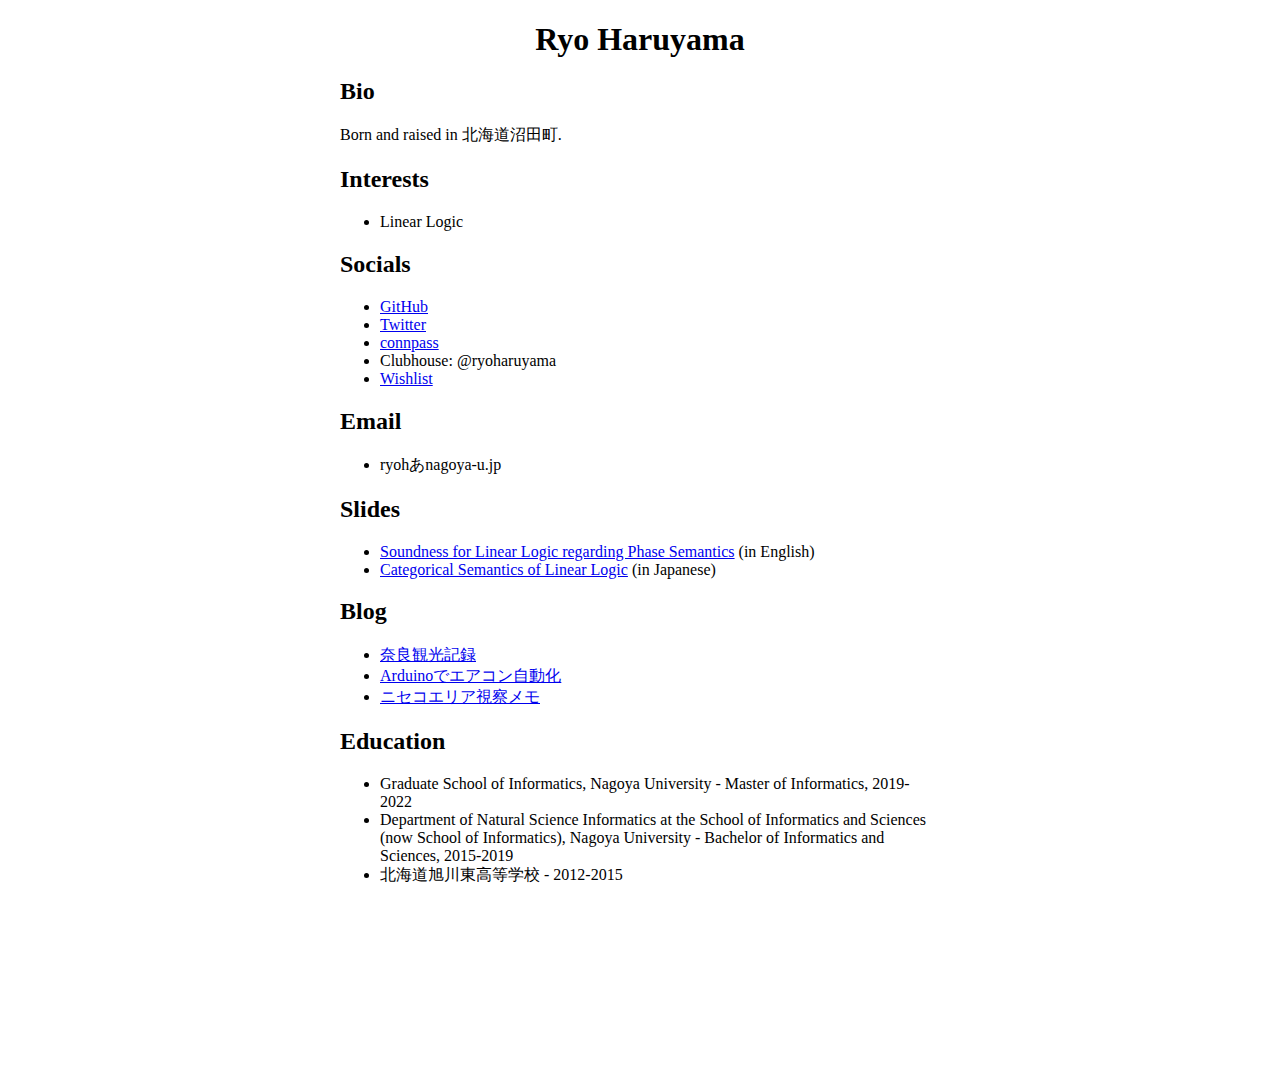
==== index.html @ c33a7f74 "update" ====
<?xml version="1.0" encoding="utf-8"?>
<!DOCTYPE html PUBLIC "-//W3C//DTD XHTML 1.0 Strict//EN"
"http://www.w3.org/TR/xhtml1/DTD/xhtml1-strict.dtd">
<html xmlns="http://www.w3.org/1999/xhtml" lang="en" xml:lang="en">
<head>
<!-- 2022-04-10 Sun 13:07 -->
<meta http-equiv="Content-Type" content="text/html;charset=utf-8" />
<meta name="viewport" content="width=device-width, initial-scale=1" />
<title>Ryo Haruyama</title>
<meta name="generator" content="Org mode" />
<meta name="author" content="Ryo Haruyama" />
<style type="text/css">
 <!--/*--><![CDATA[/*><!--*/
  .title  { text-align: center;
             margin-bottom: .2em; }
  .subtitle { text-align: center;
              font-size: medium;
              font-weight: bold;
              margin-top:0; }
  .todo   { font-family: monospace; color: red; }
  .done   { font-family: monospace; color: green; }
  .priority { font-family: monospace; color: orange; }
  .tag    { background-color: #eee; font-family: monospace;
            padding: 2px; font-size: 80%; font-weight: normal; }
  .timestamp { color: #bebebe; }
  .timestamp-kwd { color: #5f9ea0; }
  .org-right  { margin-left: auto; margin-right: 0px;  text-align: right; }
  .org-left   { margin-left: 0px;  margin-right: auto; text-align: left; }
  .org-center { margin-left: auto; margin-right: auto; text-align: center; }
  .underline { text-decoration: underline; }
  #postamble p, #preamble p { font-size: 90%; margin: .2em; }
  p.verse { margin-left: 3%; }
  pre {
    border: 1px solid #ccc;
    box-shadow: 3px 3px 3px #eee;
    padding: 8pt;
    font-family: monospace;
    overflow: auto;
    margin: 1.2em;
  }
  pre.src {
    position: relative;
    overflow: auto;
    padding-top: 1.2em;
  }
  pre.src:before {
    display: none;
    position: absolute;
    background-color: white;
    top: -10px;
    right: 10px;
    padding: 3px;
    border: 1px solid black;
  }
  pre.src:hover:before { display: inline; margin-top: 14px;}
  /* Languages per Org manual */
  pre.src-asymptote:before { content: 'Asymptote'; }
  pre.src-awk:before { content: 'Awk'; }
  pre.src-C:before { content: 'C'; }
  /* pre.src-C++ doesn't work in CSS */
  pre.src-clojure:before { content: 'Clojure'; }
  pre.src-css:before { content: 'CSS'; }
  pre.src-D:before { content: 'D'; }
  pre.src-ditaa:before { content: 'ditaa'; }
  pre.src-dot:before { content: 'Graphviz'; }
  pre.src-calc:before { content: 'Emacs Calc'; }
  pre.src-emacs-lisp:before { content: 'Emacs Lisp'; }
  pre.src-fortran:before { content: 'Fortran'; }
  pre.src-gnuplot:before { content: 'gnuplot'; }
  pre.src-haskell:before { content: 'Haskell'; }
  pre.src-hledger:before { content: 'hledger'; }
  pre.src-java:before { content: 'Java'; }
  pre.src-js:before { content: 'Javascript'; }
  pre.src-latex:before { content: 'LaTeX'; }
  pre.src-ledger:before { content: 'Ledger'; }
  pre.src-lisp:before { content: 'Lisp'; }
  pre.src-lilypond:before { content: 'Lilypond'; }
  pre.src-lua:before { content: 'Lua'; }
  pre.src-matlab:before { content: 'MATLAB'; }
  pre.src-mscgen:before { content: 'Mscgen'; }
  pre.src-ocaml:before { content: 'Objective Caml'; }
  pre.src-octave:before { content: 'Octave'; }
  pre.src-org:before { content: 'Org mode'; }
  pre.src-oz:before { content: 'OZ'; }
  pre.src-plantuml:before { content: 'Plantuml'; }
  pre.src-processing:before { content: 'Processing.js'; }
  pre.src-python:before { content: 'Python'; }
  pre.src-R:before { content: 'R'; }
  pre.src-ruby:before { content: 'Ruby'; }
  pre.src-sass:before { content: 'Sass'; }
  pre.src-scheme:before { content: 'Scheme'; }
  pre.src-screen:before { content: 'Gnu Screen'; }
  pre.src-sed:before { content: 'Sed'; }
  pre.src-sh:before { content: 'shell'; }
  pre.src-sql:before { content: 'SQL'; }
  pre.src-sqlite:before { content: 'SQLite'; }
  /* additional languages in org.el's org-babel-load-languages alist */
  pre.src-forth:before { content: 'Forth'; }
  pre.src-io:before { content: 'IO'; }
  pre.src-J:before { content: 'J'; }
  pre.src-makefile:before { content: 'Makefile'; }
  pre.src-maxima:before { content: 'Maxima'; }
  pre.src-perl:before { content: 'Perl'; }
  pre.src-picolisp:before { content: 'Pico Lisp'; }
  pre.src-scala:before { content: 'Scala'; }
  pre.src-shell:before { content: 'Shell Script'; }
  pre.src-ebnf2ps:before { content: 'ebfn2ps'; }
  /* additional language identifiers per "defun org-babel-execute"
       in ob-*.el */
  pre.src-cpp:before  { content: 'C++'; }
  pre.src-abc:before  { content: 'ABC'; }
  pre.src-coq:before  { content: 'Coq'; }
  pre.src-groovy:before  { content: 'Groovy'; }
  /* additional language identifiers from org-babel-shell-names in
     ob-shell.el: ob-shell is the only babel language using a lambda to put
     the execution function name together. */
  pre.src-bash:before  { content: 'bash'; }
  pre.src-csh:before  { content: 'csh'; }
  pre.src-ash:before  { content: 'ash'; }
  pre.src-dash:before  { content: 'dash'; }
  pre.src-ksh:before  { content: 'ksh'; }
  pre.src-mksh:before  { content: 'mksh'; }
  pre.src-posh:before  { content: 'posh'; }
  /* Additional Emacs modes also supported by the LaTeX listings package */
  pre.src-ada:before { content: 'Ada'; }
  pre.src-asm:before { content: 'Assembler'; }
  pre.src-caml:before { content: 'Caml'; }
  pre.src-delphi:before { content: 'Delphi'; }
  pre.src-html:before { content: 'HTML'; }
  pre.src-idl:before { content: 'IDL'; }
  pre.src-mercury:before { content: 'Mercury'; }
  pre.src-metapost:before { content: 'MetaPost'; }
  pre.src-modula-2:before { content: 'Modula-2'; }
  pre.src-pascal:before { content: 'Pascal'; }
  pre.src-ps:before { content: 'PostScript'; }
  pre.src-prolog:before { content: 'Prolog'; }
  pre.src-simula:before { content: 'Simula'; }
  pre.src-tcl:before { content: 'tcl'; }
  pre.src-tex:before { content: 'TeX'; }
  pre.src-plain-tex:before { content: 'Plain TeX'; }
  pre.src-verilog:before { content: 'Verilog'; }
  pre.src-vhdl:before { content: 'VHDL'; }
  pre.src-xml:before { content: 'XML'; }
  pre.src-nxml:before { content: 'XML'; }
  /* add a generic configuration mode; LaTeX export needs an additional
     (add-to-list 'org-latex-listings-langs '(conf " ")) in .emacs */
  pre.src-conf:before { content: 'Configuration File'; }

  table { border-collapse:collapse; }
  caption.t-above { caption-side: top; }
  caption.t-bottom { caption-side: bottom; }
  td, th { vertical-align:top;  }
  th.org-right  { text-align: center;  }
  th.org-left   { text-align: center;   }
  th.org-center { text-align: center; }
  td.org-right  { text-align: right;  }
  td.org-left   { text-align: left;   }
  td.org-center { text-align: center; }
  dt { font-weight: bold; }
  .footpara { display: inline; }
  .footdef  { margin-bottom: 1em; }
  .figure { padding: 1em; }
  .figure p { text-align: center; }
  .equation-container {
    display: table;
    text-align: center;
    width: 100%;
  }
  .equation {
    vertical-align: middle;
  }
  .equation-label {
    display: table-cell;
    text-align: right;
    vertical-align: middle;
  }
  .inlinetask {
    padding: 10px;
    border: 2px solid gray;
    margin: 10px;
    background: #ffffcc;
  }
  #org-div-home-and-up
   { text-align: right; font-size: 70%; white-space: nowrap; }
  textarea { overflow-x: auto; }
  .linenr { font-size: smaller }
  .code-highlighted { background-color: #ffff00; }
  .org-info-js_info-navigation { border-style: none; }
  #org-info-js_console-label
    { font-size: 10px; font-weight: bold; white-space: nowrap; }
  .org-info-js_search-highlight
    { background-color: #ffff00; color: #000000; font-weight: bold; }
  .org-svg { width: 90%; }
  /*]]>*/-->
</style>
<link rel="stylesheet" type="text/css" href="style.css" />
<script type="text/javascript">
// @license magnet:?xt=urn:btih:e95b018ef3580986a04669f1b5879592219e2a7a&dn=public-domain.txt Public Domain
<!--/*--><![CDATA[/*><!--*/
     function CodeHighlightOn(elem, id)
     {
       var target = document.getElementById(id);
       if(null != target) {
         elem.classList.add("code-highlighted");
         target.classList.add("code-highlighted");
       }
     }
     function CodeHighlightOff(elem, id)
     {
       var target = document.getElementById(id);
       if(null != target) {
         elem.classList.remove("code-highlighted");
         target.classList.remove("code-highlighted");
       }
     }
    /*]]>*///-->
// @license-end
</script>
</head>
<body>
<div id="content">
<h1 class="title">Ryo Haruyama</h1>

<div id="outline-container-org7fd6fe8" class="outline-2">
<h2 id="org7fd6fe8">Bio</h2>
<div class="outline-text-2" id="text-org7fd6fe8">
<p>
Born and raised in 北海道沼田町.
</p>
</div>
</div>

<div id="outline-container-orgd65e009" class="outline-2">
<h2 id="orgd65e009">Interests</h2>
<div class="outline-text-2" id="text-orgd65e009">
<ul class="org-ul">
<li>Linear Logic</li>
</ul>
</div>
</div>

<div id="outline-container-org2a01a87" class="outline-2">
<h2 id="org2a01a87">Socials</h2>
<div class="outline-text-2" id="text-org2a01a87">
<ul class="org-ul">
<li><a href="https://github.com/rharuyama/">GitHub</a></li>
<li><a href="https://twitter.com/RyoHaruyama">Twitter</a></li>
<li><a href="https://connpass.com/user/Ryo_Haruyama/">connpass</a></li>
<li>Clubhouse: @ryoharuyama</li>
<li><a href="https://www.amazon.co.jp/hz/wishlist/ls/3R1LX8E4SHIG6">Wishlist</a></li>
</ul>
</div>
</div>

<div id="outline-container-org7d552a2" class="outline-2">
<h2 id="org7d552a2">Email</h2>
<div class="outline-text-2" id="text-org7d552a2">
<ul class="org-ul">
<li>ryohあnagoya-u.jp</li>
</ul>
</div>
</div>

<div id="outline-container-orge194b41" class="outline-2">
<h2 id="orge194b41">Slides</h2>
<div class="outline-text-2" id="text-orge194b41">
<ul class="org-ul">
<li><a href="./phase-soundness.pdf">Soundness for Linear Logic regarding Phase Semantics</a> (in English)</li>
<li><a href="./categorical-semantics-of-linear-logic.pdf">Categorical Semantics of Linear Logic</a> (in Japanese)</li>
</ul>
</div>
</div>

<div id="outline-container-orgc65fb12" class="outline-2">
<h2 id="orgc65fb12">Blog</h2>
<div class="outline-text-2" id="text-orgc65fb12">
<ul class="org-ul">
<li><a href="./nara20220112.html">奈良観光記録</a></li>
<li><a href="./arduino.html">Arduinoでエアコン自動化</a></li>
<li><a href="./niseko-note.html">ニセコエリア視察メモ</a></li>
</ul>
</div>
</div>

<div id="outline-container-org40d986f" class="outline-2">
<h2 id="org40d986f">Education</h2>
<div class="outline-text-2" id="text-org40d986f">
<ul class="org-ul">
<li>Graduate School of Informatics, Nagoya University - Master of Informatics, 2019-2022</li>

<li>Department of Natural Science Informatics at the School of Informatics and Sciences (now School of Informatics), Nagoya University - Bachelor of Informatics and Sciences, 2015-2019</li>

<li>北海道旭川東高等学校 - 2012-2015</li>
</ul>
</div>
</div>
</div>
</body>
</html>
---- style.css ----
body {
    max-width: 600px;
    width: 90%;
    margin: auto auto 200px auto;
}
img {
    max-width: 600px;
    width: 100%;
}
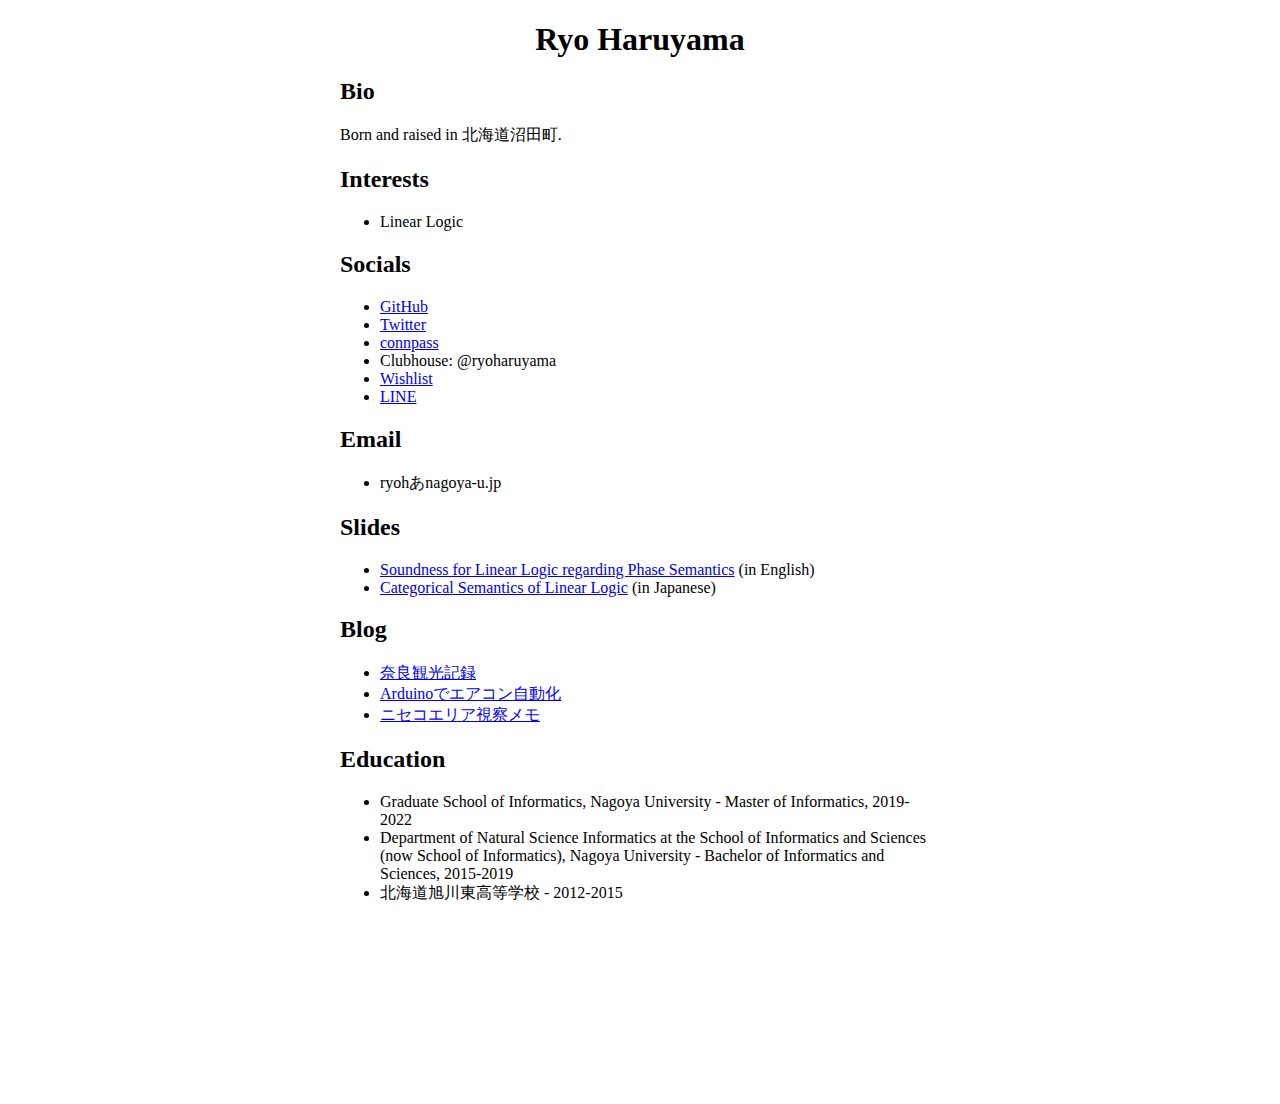
==== commit b40d6228: "add LINE" ====
--- a/index.html
+++ b/index.html
@@ -3,7 +3,7 @@
 "http://www.w3.org/TR/xhtml1/DTD/xhtml1-strict.dtd">
 <html xmlns="http://www.w3.org/1999/xhtml" lang="en" xml:lang="en">
 <head>
-<!-- 2022-04-10 Sun 13:07 -->
+<!-- 2022-04-18 Mon 19:22 -->
 <meta http-equiv="Content-Type" content="text/html;charset=utf-8" />
 <meta name="viewport" content="width=device-width, initial-scale=1" />
 <title>Ryo Haruyama</title>
@@ -221,49 +221,50 @@
 <div id="content">
 <h1 class="title">Ryo Haruyama</h1>
 
-<div id="outline-container-org7fd6fe8" class="outline-2">
-<h2 id="org7fd6fe8">Bio</h2>
-<div class="outline-text-2" id="text-org7fd6fe8">
+<div id="outline-container-orgcbfaecb" class="outline-2">
+<h2 id="orgcbfaecb">Bio</h2>
+<div class="outline-text-2" id="text-orgcbfaecb">
 <p>
 Born and raised in 北海道沼田町.
 </p>
 </div>
 </div>
 
-<div id="outline-container-orgd65e009" class="outline-2">
-<h2 id="orgd65e009">Interests</h2>
-<div class="outline-text-2" id="text-orgd65e009">
+<div id="outline-container-org0142875" class="outline-2">
+<h2 id="org0142875">Interests</h2>
+<div class="outline-text-2" id="text-org0142875">
 <ul class="org-ul">
 <li>Linear Logic</li>
 </ul>
 </div>
 </div>
 
-<div id="outline-container-org2a01a87" class="outline-2">
-<h2 id="org2a01a87">Socials</h2>
-<div class="outline-text-2" id="text-org2a01a87">
+<div id="outline-container-org78f885b" class="outline-2">
+<h2 id="org78f885b">Socials</h2>
+<div class="outline-text-2" id="text-org78f885b">
 <ul class="org-ul">
 <li><a href="https://github.com/rharuyama/">GitHub</a></li>
 <li><a href="https://twitter.com/RyoHaruyama">Twitter</a></li>
 <li><a href="https://connpass.com/user/Ryo_Haruyama/">connpass</a></li>
 <li>Clubhouse: @ryoharuyama</li>
 <li><a href="https://www.amazon.co.jp/hz/wishlist/ls/3R1LX8E4SHIG6">Wishlist</a></li>
-</ul>
-</div>
-</div>
-
-<div id="outline-container-org7d552a2" class="outline-2">
-<h2 id="org7d552a2">Email</h2>
-<div class="outline-text-2" id="text-org7d552a2">
+<li><a href="https://line.me/ti/p/CZo-uvtQ-p">LINE</a></li>
+</ul>
+</div>
+</div>
+
+<div id="outline-container-orgfd094cd" class="outline-2">
+<h2 id="orgfd094cd">Email</h2>
+<div class="outline-text-2" id="text-orgfd094cd">
 <ul class="org-ul">
 <li>ryohあnagoya-u.jp</li>
 </ul>
 </div>
 </div>
 
-<div id="outline-container-orge194b41" class="outline-2">
-<h2 id="orge194b41">Slides</h2>
-<div class="outline-text-2" id="text-orge194b41">
+<div id="outline-container-orgd4ded86" class="outline-2">
+<h2 id="orgd4ded86">Slides</h2>
+<div class="outline-text-2" id="text-orgd4ded86">
 <ul class="org-ul">
 <li><a href="./phase-soundness.pdf">Soundness for Linear Logic regarding Phase Semantics</a> (in English)</li>
 <li><a href="./categorical-semantics-of-linear-logic.pdf">Categorical Semantics of Linear Logic</a> (in Japanese)</li>
@@ -271,9 +272,9 @@
 </div>
 </div>
 
-<div id="outline-container-orgc65fb12" class="outline-2">
-<h2 id="orgc65fb12">Blog</h2>
-<div class="outline-text-2" id="text-orgc65fb12">
+<div id="outline-container-org39ceeba" class="outline-2">
+<h2 id="org39ceeba">Blog</h2>
+<div class="outline-text-2" id="text-org39ceeba">
 <ul class="org-ul">
 <li><a href="./nara20220112.html">奈良観光記録</a></li>
 <li><a href="./arduino.html">Arduinoでエアコン自動化</a></li>
@@ -282,9 +283,9 @@
 </div>
 </div>
 
-<div id="outline-container-org40d986f" class="outline-2">
-<h2 id="org40d986f">Education</h2>
-<div class="outline-text-2" id="text-org40d986f">
+<div id="outline-container-orgab23d99" class="outline-2">
+<h2 id="orgab23d99">Education</h2>
+<div class="outline-text-2" id="text-orgab23d99">
 <ul class="org-ul">
 <li>Graduate School of Informatics, Nagoya University - Master of Informatics, 2019-2022</li>
 
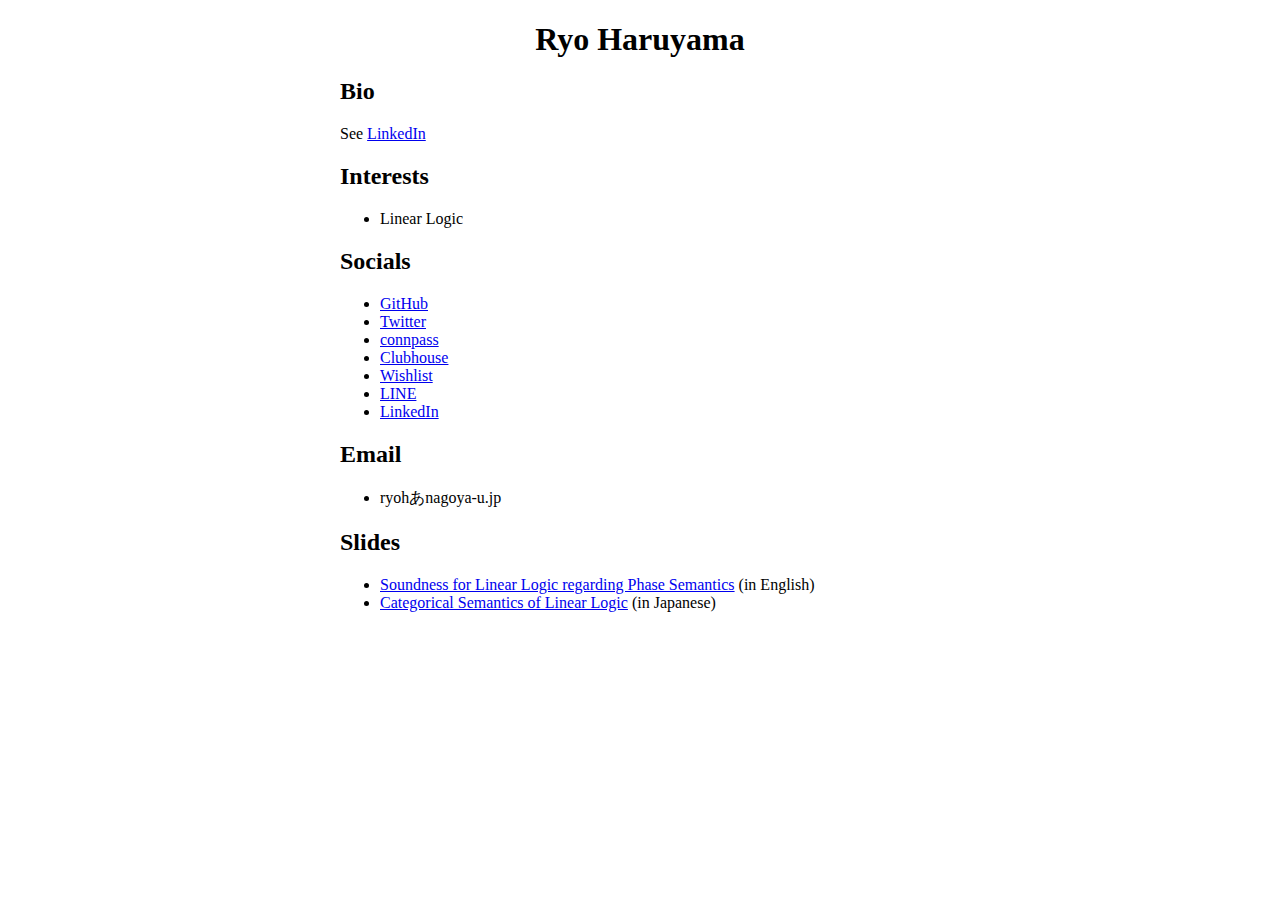
==== commit c63d29f3: "update" ====
--- a/index.html
+++ b/index.html
@@ -3,14 +3,14 @@
 "http://www.w3.org/TR/xhtml1/DTD/xhtml1-strict.dtd">
 <html xmlns="http://www.w3.org/1999/xhtml" lang="en" xml:lang="en">
 <head>
-<!-- 2022-04-18 Mon 19:22 -->
+<!-- 2023-01-13 金 19:38 -->
 <meta http-equiv="Content-Type" content="text/html;charset=utf-8" />
 <meta name="viewport" content="width=device-width, initial-scale=1" />
 <title>Ryo Haruyama</title>
-<meta name="generator" content="Org mode" />
 <meta name="author" content="Ryo Haruyama" />
-<style type="text/css">
- <!--/*--><![CDATA[/*><!--*/
+<meta name="generator" content="Org Mode" />
+<style>
+  #content { max-width: 60em; margin: auto; }
   .title  { text-align: center;
              margin-bottom: .2em; }
   .subtitle { text-align: center;
@@ -31,8 +31,9 @@
   #postamble p, #preamble p { font-size: 90%; margin: .2em; }
   p.verse { margin-left: 3%; }
   pre {
-    border: 1px solid #ccc;
-    box-shadow: 3px 3px 3px #eee;
+    border: 1px solid #e6e6e6;
+    border-radius: 3px;
+    background-color: #f2f2f2;
     padding: 8pt;
     font-family: monospace;
     overflow: auto;
@@ -41,21 +42,21 @@
   pre.src {
     position: relative;
     overflow: auto;
-    padding-top: 1.2em;
   }
   pre.src:before {
     display: none;
     position: absolute;
-    background-color: white;
-    top: -10px;
-    right: 10px;
+    top: -8px;
+    right: 12px;
     padding: 3px;
-    border: 1px solid black;
+    color: #555;
+    background-color: #f2f2f299;
   }
   pre.src:hover:before { display: inline; margin-top: 14px;}
   /* Languages per Org manual */
   pre.src-asymptote:before { content: 'Asymptote'; }
   pre.src-awk:before { content: 'Awk'; }
+  pre.src-authinfo::before { content: 'Authinfo'; }
   pre.src-C:before { content: 'C'; }
   /* pre.src-C++ doesn't work in CSS */
   pre.src-clojure:before { content: 'Clojure'; }
@@ -191,110 +192,64 @@
   .org-info-js_search-highlight
     { background-color: #ffff00; color: #000000; font-weight: bold; }
   .org-svg { width: 90%; }
-  /*]]>*/-->
 </style>
 <link rel="stylesheet" type="text/css" href="style.css" />
-<script type="text/javascript">
-// @license magnet:?xt=urn:btih:e95b018ef3580986a04669f1b5879592219e2a7a&dn=public-domain.txt Public Domain
-<!--/*--><![CDATA[/*><!--*/
-     function CodeHighlightOn(elem, id)
-     {
-       var target = document.getElementById(id);
-       if(null != target) {
-         elem.classList.add("code-highlighted");
-         target.classList.add("code-highlighted");
-       }
-     }
-     function CodeHighlightOff(elem, id)
-     {
-       var target = document.getElementById(id);
-       if(null != target) {
-         elem.classList.remove("code-highlighted");
-         target.classList.remove("code-highlighted");
-       }
-     }
-    /*]]>*///-->
-// @license-end
-</script>
 </head>
 <body>
-<div id="content">
+<div id="content" class="content">
 <h1 class="title">Ryo Haruyama</h1>
 
-<div id="outline-container-orgcbfaecb" class="outline-2">
-<h2 id="orgcbfaecb">Bio</h2>
-<div class="outline-text-2" id="text-orgcbfaecb">
+<div id="outline-container-org1cd0544" class="outline-2">
+<h2 id="org1cd0544">Bio</h2>
+<div class="outline-text-2" id="text-org1cd0544">
 <p>
-Born and raised in 北海道沼田町.
+See <a href="https://www.linkedin.com/in/ryo-haruyama-196220123">LinkedIn</a>
 </p>
 </div>
 </div>
 
-<div id="outline-container-org0142875" class="outline-2">
-<h2 id="org0142875">Interests</h2>
-<div class="outline-text-2" id="text-org0142875">
+<div id="outline-container-org079fd87" class="outline-2">
+<h2 id="org079fd87">Interests</h2>
+<div class="outline-text-2" id="text-org079fd87">
 <ul class="org-ul">
 <li>Linear Logic</li>
 </ul>
 </div>
 </div>
 
-<div id="outline-container-org78f885b" class="outline-2">
-<h2 id="org78f885b">Socials</h2>
-<div class="outline-text-2" id="text-org78f885b">
+<div id="outline-container-org4a13c95" class="outline-2">
+<h2 id="org4a13c95">Socials</h2>
+<div class="outline-text-2" id="text-org4a13c95">
 <ul class="org-ul">
 <li><a href="https://github.com/rharuyama/">GitHub</a></li>
 <li><a href="https://twitter.com/RyoHaruyama">Twitter</a></li>
 <li><a href="https://connpass.com/user/Ryo_Haruyama/">connpass</a></li>
-<li>Clubhouse: @ryoharuyama</li>
+<li><a href="https://www.clubhouse.com/@ryoharuyama">Clubhouse</a></li>
 <li><a href="https://www.amazon.co.jp/hz/wishlist/ls/3R1LX8E4SHIG6">Wishlist</a></li>
 <li><a href="https://line.me/ti/p/CZo-uvtQ-p">LINE</a></li>
-</ul>
-</div>
-</div>
-
-<div id="outline-container-orgfd094cd" class="outline-2">
-<h2 id="orgfd094cd">Email</h2>
-<div class="outline-text-2" id="text-orgfd094cd">
+<li><a href="https://www.linkedin.com/in/ryo-haruyama-196220123">LinkedIn</a></li>
+</ul>
+</div>
+</div>
+
+<div id="outline-container-org5d79eb9" class="outline-2">
+<h2 id="org5d79eb9">Email</h2>
+<div class="outline-text-2" id="text-org5d79eb9">
 <ul class="org-ul">
 <li>ryohあnagoya-u.jp</li>
 </ul>
 </div>
 </div>
 
-<div id="outline-container-orgd4ded86" class="outline-2">
-<h2 id="orgd4ded86">Slides</h2>
-<div class="outline-text-2" id="text-orgd4ded86">
+<div id="outline-container-org91ab6a2" class="outline-2">
+<h2 id="org91ab6a2">Slides</h2>
+<div class="outline-text-2" id="text-org91ab6a2">
 <ul class="org-ul">
 <li><a href="./phase-soundness.pdf">Soundness for Linear Logic regarding Phase Semantics</a> (in English)</li>
 <li><a href="./categorical-semantics-of-linear-logic.pdf">Categorical Semantics of Linear Logic</a> (in Japanese)</li>
 </ul>
 </div>
 </div>
-
-<div id="outline-container-org39ceeba" class="outline-2">
-<h2 id="org39ceeba">Blog</h2>
-<div class="outline-text-2" id="text-org39ceeba">
-<ul class="org-ul">
-<li><a href="./nara20220112.html">奈良観光記録</a></li>
-<li><a href="./arduino.html">Arduinoでエアコン自動化</a></li>
-<li><a href="./niseko-note.html">ニセコエリア視察メモ</a></li>
-</ul>
-</div>
-</div>
-
-<div id="outline-container-orgab23d99" class="outline-2">
-<h2 id="orgab23d99">Education</h2>
-<div class="outline-text-2" id="text-orgab23d99">
-<ul class="org-ul">
-<li>Graduate School of Informatics, Nagoya University - Master of Informatics, 2019-2022</li>
-
-<li>Department of Natural Science Informatics at the School of Informatics and Sciences (now School of Informatics), Nagoya University - Bachelor of Informatics and Sciences, 2015-2019</li>
-
-<li>北海道旭川東高等学校 - 2012-2015</li>
-</ul>
-</div>
-</div>
 </div>
 </body>
 </html>
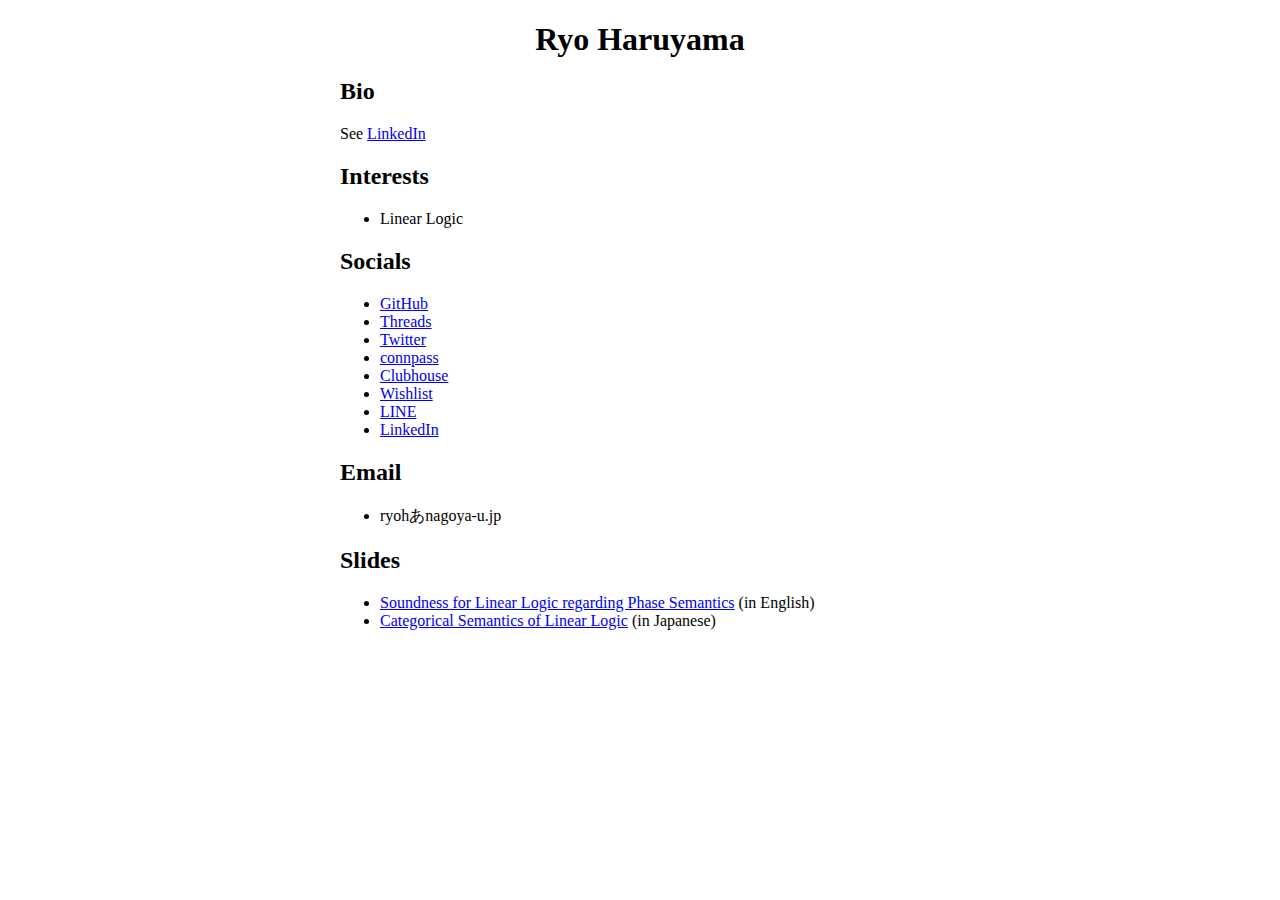
==== commit 271adca2: "add Threads account to index" ====
--- a/index.html
+++ b/index.html
@@ -3,7 +3,7 @@
 "http://www.w3.org/TR/xhtml1/DTD/xhtml1-strict.dtd">
 <html xmlns="http://www.w3.org/1999/xhtml" lang="en" xml:lang="en">
 <head>
-<!-- 2023-01-13 金 19:38 -->
+<!-- 2023-09-22 金 20:28 -->
 <meta http-equiv="Content-Type" content="text/html;charset=utf-8" />
 <meta name="viewport" content="width=device-width, initial-scale=1" />
 <title>Ryo Haruyama</title>
@@ -191,7 +191,7 @@
     { font-size: 10px; font-weight: bold; white-space: nowrap; }
   .org-info-js_search-highlight
     { background-color: #ffff00; color: #000000; font-weight: bold; }
-  .org-svg { width: 90%; }
+  .org-svg { }
 </style>
 <link rel="stylesheet" type="text/css" href="style.css" />
 </head>
@@ -199,29 +199,30 @@
 <div id="content" class="content">
 <h1 class="title">Ryo Haruyama</h1>
 
-<div id="outline-container-org1cd0544" class="outline-2">
-<h2 id="org1cd0544">Bio</h2>
-<div class="outline-text-2" id="text-org1cd0544">
+<div id="outline-container-org89bd810" class="outline-2">
+<h2 id="org89bd810">Bio</h2>
+<div class="outline-text-2" id="text-org89bd810">
 <p>
 See <a href="https://www.linkedin.com/in/ryo-haruyama-196220123">LinkedIn</a>
 </p>
 </div>
 </div>
 
-<div id="outline-container-org079fd87" class="outline-2">
-<h2 id="org079fd87">Interests</h2>
-<div class="outline-text-2" id="text-org079fd87">
+<div id="outline-container-org1213b43" class="outline-2">
+<h2 id="org1213b43">Interests</h2>
+<div class="outline-text-2" id="text-org1213b43">
 <ul class="org-ul">
 <li>Linear Logic</li>
 </ul>
 </div>
 </div>
 
-<div id="outline-container-org4a13c95" class="outline-2">
-<h2 id="org4a13c95">Socials</h2>
-<div class="outline-text-2" id="text-org4a13c95">
+<div id="outline-container-org46b709d" class="outline-2">
+<h2 id="org46b709d">Socials</h2>
+<div class="outline-text-2" id="text-org46b709d">
 <ul class="org-ul">
 <li><a href="https://github.com/rharuyama/">GitHub</a></li>
+<li><a href="https://www.threads.net/@haruyamar">Threads</a></li>
 <li><a href="https://twitter.com/RyoHaruyama">Twitter</a></li>
 <li><a href="https://connpass.com/user/Ryo_Haruyama/">connpass</a></li>
 <li><a href="https://www.clubhouse.com/@ryoharuyama">Clubhouse</a></li>
@@ -232,18 +233,18 @@
 </div>
 </div>
 
-<div id="outline-container-org5d79eb9" class="outline-2">
-<h2 id="org5d79eb9">Email</h2>
-<div class="outline-text-2" id="text-org5d79eb9">
+<div id="outline-container-org6e6ec4c" class="outline-2">
+<h2 id="org6e6ec4c">Email</h2>
+<div class="outline-text-2" id="text-org6e6ec4c">
 <ul class="org-ul">
 <li>ryohあnagoya-u.jp</li>
 </ul>
 </div>
 </div>
 
-<div id="outline-container-org91ab6a2" class="outline-2">
-<h2 id="org91ab6a2">Slides</h2>
-<div class="outline-text-2" id="text-org91ab6a2">
+<div id="outline-container-orgd979002" class="outline-2">
+<h2 id="orgd979002">Slides</h2>
+<div class="outline-text-2" id="text-orgd979002">
 <ul class="org-ul">
 <li><a href="./phase-soundness.pdf">Soundness for Linear Logic regarding Phase Semantics</a> (in English)</li>
 <li><a href="./categorical-semantics-of-linear-logic.pdf">Categorical Semantics of Linear Logic</a> (in Japanese)</li>
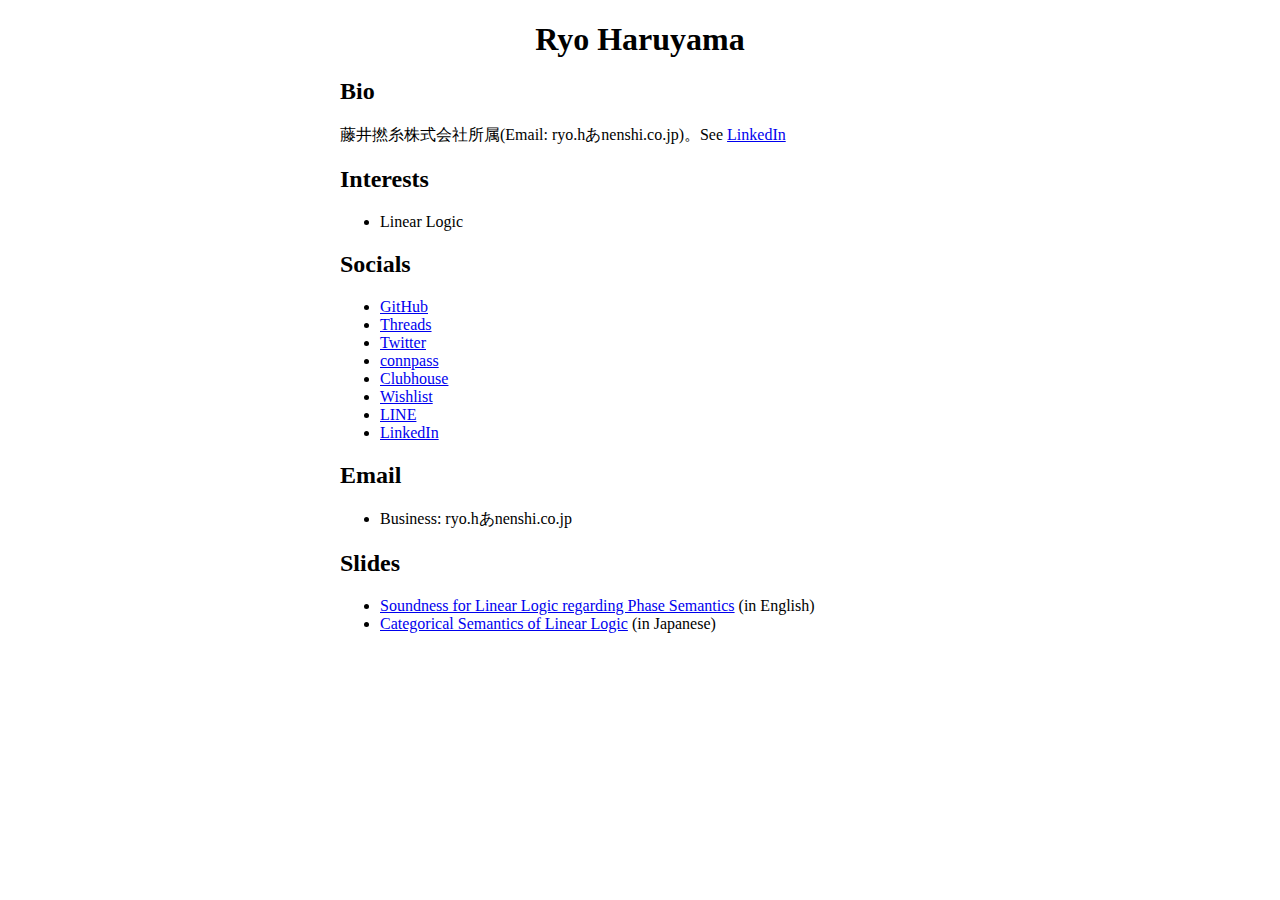
==== commit 783a40cb: "add affiliation" ====
--- a/index.html
+++ b/index.html
@@ -3,7 +3,7 @@
 "http://www.w3.org/TR/xhtml1/DTD/xhtml1-strict.dtd">
 <html xmlns="http://www.w3.org/1999/xhtml" lang="en" xml:lang="en">
 <head>
-<!-- 2023-09-22 金 20:28 -->
+<!-- 2023-11-12 日 11:29 -->
 <meta http-equiv="Content-Type" content="text/html;charset=utf-8" />
 <meta name="viewport" content="width=device-width, initial-scale=1" />
 <title>Ryo Haruyama</title>
@@ -199,27 +199,27 @@
 <div id="content" class="content">
 <h1 class="title">Ryo Haruyama</h1>
 
-<div id="outline-container-org89bd810" class="outline-2">
-<h2 id="org89bd810">Bio</h2>
-<div class="outline-text-2" id="text-org89bd810">
+<div id="outline-container-orgc97c592" class="outline-2">
+<h2 id="orgc97c592">Bio</h2>
+<div class="outline-text-2" id="text-orgc97c592">
 <p>
-See <a href="https://www.linkedin.com/in/ryo-haruyama-196220123">LinkedIn</a>
+藤井撚糸株式会社所属(Email: ryo.hあnenshi.co.jp)。See <a href="https://www.linkedin.com/in/ryo-haruyama-196220123">LinkedIn</a>
 </p>
 </div>
 </div>
 
-<div id="outline-container-org1213b43" class="outline-2">
-<h2 id="org1213b43">Interests</h2>
-<div class="outline-text-2" id="text-org1213b43">
+<div id="outline-container-org39d9a2f" class="outline-2">
+<h2 id="org39d9a2f">Interests</h2>
+<div class="outline-text-2" id="text-org39d9a2f">
 <ul class="org-ul">
 <li>Linear Logic</li>
 </ul>
 </div>
 </div>
 
-<div id="outline-container-org46b709d" class="outline-2">
-<h2 id="org46b709d">Socials</h2>
-<div class="outline-text-2" id="text-org46b709d">
+<div id="outline-container-org8603b13" class="outline-2">
+<h2 id="org8603b13">Socials</h2>
+<div class="outline-text-2" id="text-org8603b13">
 <ul class="org-ul">
 <li><a href="https://github.com/rharuyama/">GitHub</a></li>
 <li><a href="https://www.threads.net/@haruyamar">Threads</a></li>
@@ -233,18 +233,18 @@
 </div>
 </div>
 
-<div id="outline-container-org6e6ec4c" class="outline-2">
-<h2 id="org6e6ec4c">Email</h2>
-<div class="outline-text-2" id="text-org6e6ec4c">
-<ul class="org-ul">
-<li>ryohあnagoya-u.jp</li>
-</ul>
-</div>
-</div>
-
-<div id="outline-container-orgd979002" class="outline-2">
-<h2 id="orgd979002">Slides</h2>
-<div class="outline-text-2" id="text-orgd979002">
+<div id="outline-container-org6dba2e4" class="outline-2">
+<h2 id="org6dba2e4">Email</h2>
+<div class="outline-text-2" id="text-org6dba2e4">
+<ul class="org-ul">
+<li>Business: ryo.hあnenshi.co.jp</li>
+</ul>
+</div>
+</div>
+
+<div id="outline-container-org1f63fd4" class="outline-2">
+<h2 id="org1f63fd4">Slides</h2>
+<div class="outline-text-2" id="text-org1f63fd4">
 <ul class="org-ul">
 <li><a href="./phase-soundness.pdf">Soundness for Linear Logic regarding Phase Semantics</a> (in English)</li>
 <li><a href="./categorical-semantics-of-linear-logic.pdf">Categorical Semantics of Linear Logic</a> (in Japanese)</li>
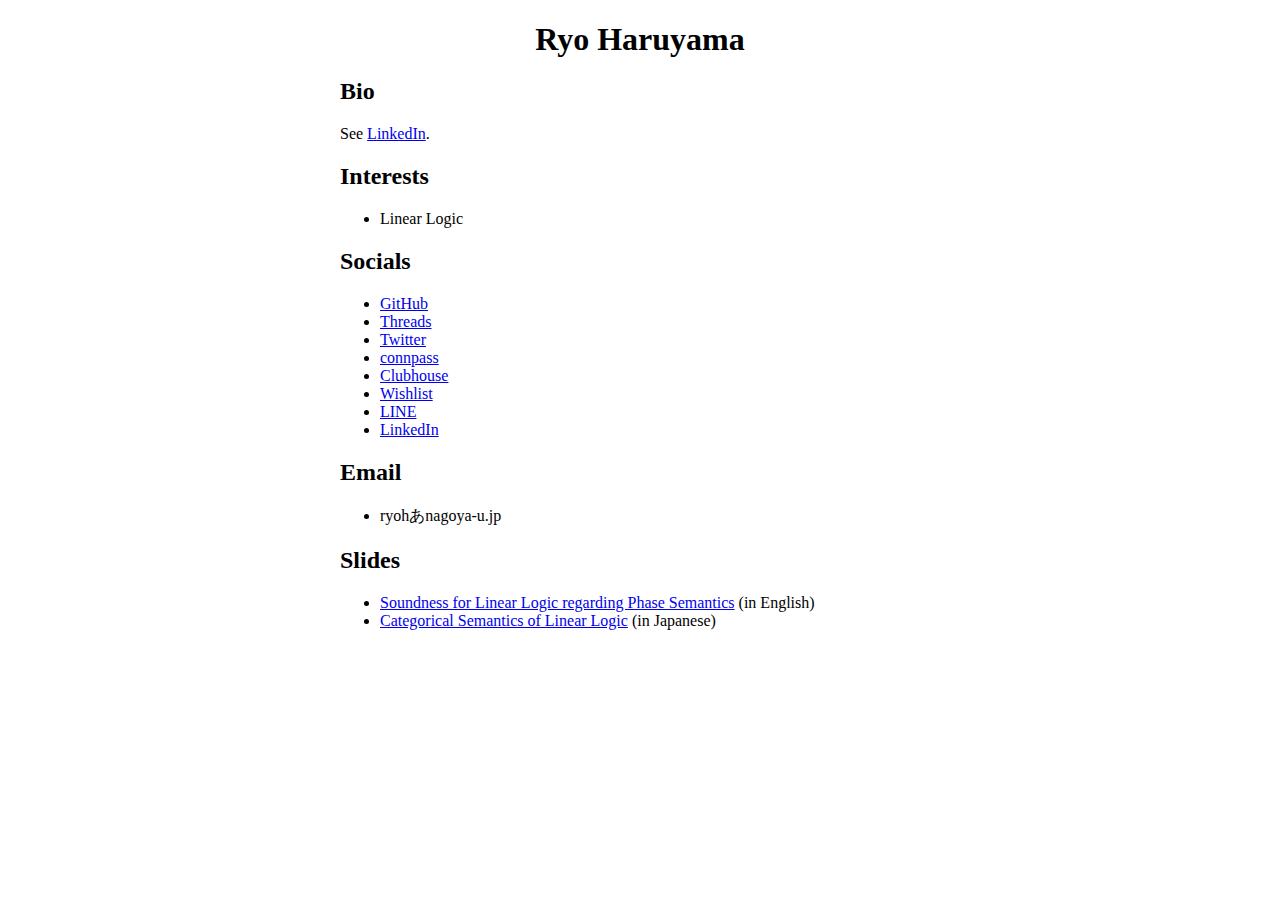
==== commit b31c96dc: "update bio & email address" ====
--- a/index.html
+++ b/index.html
@@ -3,7 +3,7 @@
 "http://www.w3.org/TR/xhtml1/DTD/xhtml1-strict.dtd">
 <html xmlns="http://www.w3.org/1999/xhtml" lang="en" xml:lang="en">
 <head>
-<!-- 2023-11-12 日 11:29 -->
+<!-- 2024-01-11 木 18:55 -->
 <meta http-equiv="Content-Type" content="text/html;charset=utf-8" />
 <meta name="viewport" content="width=device-width, initial-scale=1" />
 <title>Ryo Haruyama</title>
@@ -199,27 +199,27 @@
 <div id="content" class="content">
 <h1 class="title">Ryo Haruyama</h1>
 
-<div id="outline-container-orgc97c592" class="outline-2">
-<h2 id="orgc97c592">Bio</h2>
-<div class="outline-text-2" id="text-orgc97c592">
+<div id="outline-container-org5dbb50f" class="outline-2">
+<h2 id="org5dbb50f">Bio</h2>
+<div class="outline-text-2" id="text-org5dbb50f">
 <p>
-藤井撚糸株式会社所属(Email: ryo.hあnenshi.co.jp)。See <a href="https://www.linkedin.com/in/ryo-haruyama-196220123">LinkedIn</a>
+See <a href="https://www.linkedin.com/in/ryo-haruyama-196220123">LinkedIn</a>.
 </p>
 </div>
 </div>
 
-<div id="outline-container-org39d9a2f" class="outline-2">
-<h2 id="org39d9a2f">Interests</h2>
-<div class="outline-text-2" id="text-org39d9a2f">
+<div id="outline-container-org063fbee" class="outline-2">
+<h2 id="org063fbee">Interests</h2>
+<div class="outline-text-2" id="text-org063fbee">
 <ul class="org-ul">
 <li>Linear Logic</li>
 </ul>
 </div>
 </div>
 
-<div id="outline-container-org8603b13" class="outline-2">
-<h2 id="org8603b13">Socials</h2>
-<div class="outline-text-2" id="text-org8603b13">
+<div id="outline-container-org847cf95" class="outline-2">
+<h2 id="org847cf95">Socials</h2>
+<div class="outline-text-2" id="text-org847cf95">
 <ul class="org-ul">
 <li><a href="https://github.com/rharuyama/">GitHub</a></li>
 <li><a href="https://www.threads.net/@haruyamar">Threads</a></li>
@@ -233,18 +233,18 @@
 </div>
 </div>
 
-<div id="outline-container-org6dba2e4" class="outline-2">
-<h2 id="org6dba2e4">Email</h2>
-<div class="outline-text-2" id="text-org6dba2e4">
-<ul class="org-ul">
-<li>Business: ryo.hあnenshi.co.jp</li>
-</ul>
-</div>
-</div>
-
-<div id="outline-container-org1f63fd4" class="outline-2">
-<h2 id="org1f63fd4">Slides</h2>
-<div class="outline-text-2" id="text-org1f63fd4">
+<div id="outline-container-orga2ffce2" class="outline-2">
+<h2 id="orga2ffce2">Email</h2>
+<div class="outline-text-2" id="text-orga2ffce2">
+<ul class="org-ul">
+<li>ryohあnagoya-u.jp</li>
+</ul>
+</div>
+</div>
+
+<div id="outline-container-orgc36b25c" class="outline-2">
+<h2 id="orgc36b25c">Slides</h2>
+<div class="outline-text-2" id="text-orgc36b25c">
 <ul class="org-ul">
 <li><a href="./phase-soundness.pdf">Soundness for Linear Logic regarding Phase Semantics</a> (in English)</li>
 <li><a href="./categorical-semantics-of-linear-logic.pdf">Categorical Semantics of Linear Logic</a> (in Japanese)</li>
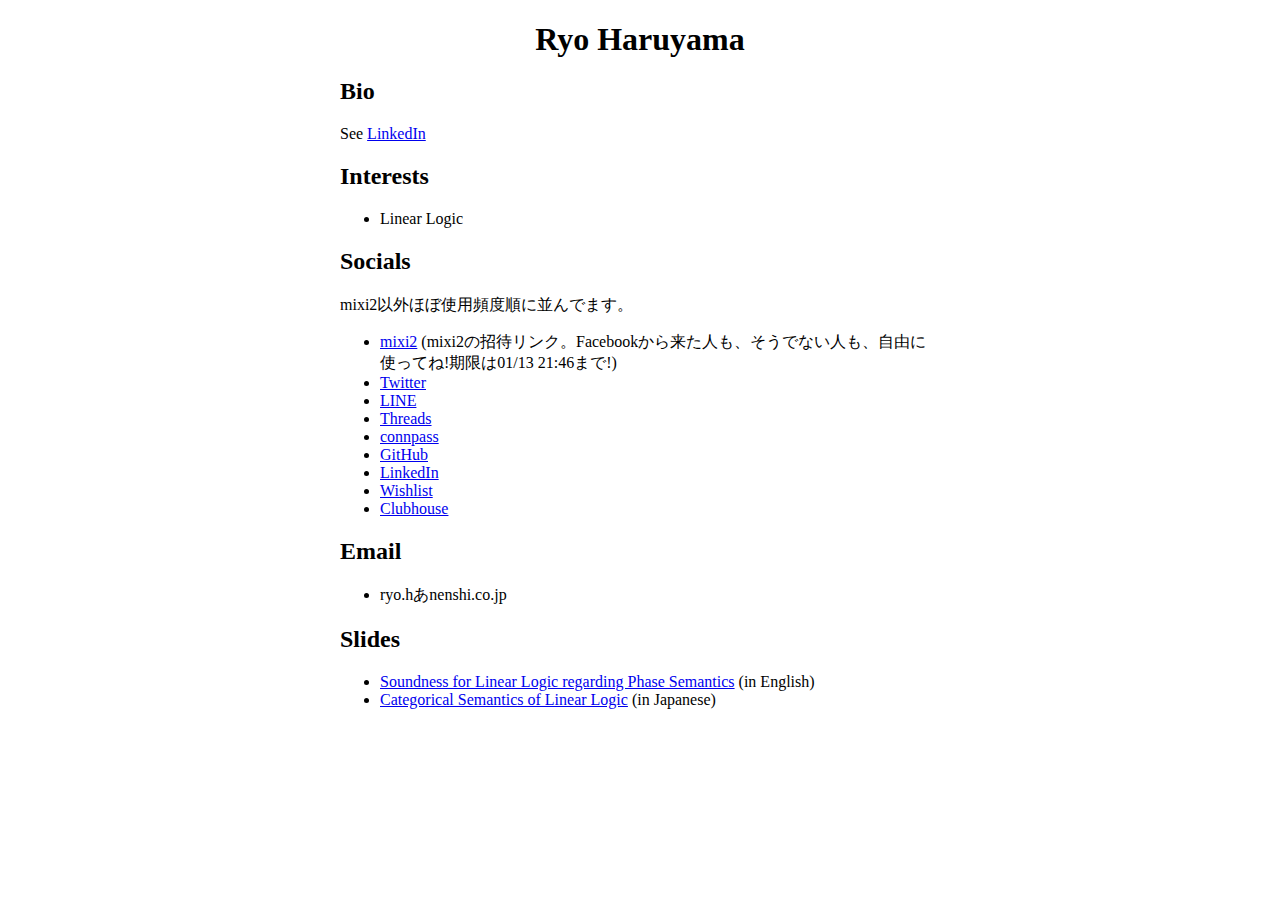
==== commit 7fc7d914: "add mixi2" ====
--- a/index.html
+++ b/index.html
@@ -3,7 +3,7 @@
 "http://www.w3.org/TR/xhtml1/DTD/xhtml1-strict.dtd">
 <html xmlns="http://www.w3.org/1999/xhtml" lang="en" xml:lang="en">
 <head>
-<!-- 2024-01-11 木 18:55 -->
+<!-- 2025-01-01 水 19:40 -->
 <meta http-equiv="Content-Type" content="text/html;charset=utf-8" />
 <meta name="viewport" content="width=device-width, initial-scale=1" />
 <title>Ryo Haruyama</title>
@@ -199,52 +199,56 @@
 <div id="content" class="content">
 <h1 class="title">Ryo Haruyama</h1>
 
-<div id="outline-container-org5dbb50f" class="outline-2">
-<h2 id="org5dbb50f">Bio</h2>
-<div class="outline-text-2" id="text-org5dbb50f">
+<div id="outline-container-orga18a29b" class="outline-2">
+<h2 id="orga18a29b">Bio</h2>
+<div class="outline-text-2" id="text-orga18a29b">
 <p>
-See <a href="https://www.linkedin.com/in/ryo-haruyama-196220123">LinkedIn</a>.
+See <a href="https://www.linkedin.com/in/ryo-haruyama-196220123">LinkedIn</a>
 </p>
 </div>
 </div>
 
-<div id="outline-container-org063fbee" class="outline-2">
-<h2 id="org063fbee">Interests</h2>
-<div class="outline-text-2" id="text-org063fbee">
+<div id="outline-container-orgeff6369" class="outline-2">
+<h2 id="orgeff6369">Interests</h2>
+<div class="outline-text-2" id="text-orgeff6369">
 <ul class="org-ul">
 <li>Linear Logic</li>
 </ul>
 </div>
 </div>
 
-<div id="outline-container-org847cf95" class="outline-2">
-<h2 id="org847cf95">Socials</h2>
-<div class="outline-text-2" id="text-org847cf95">
-<ul class="org-ul">
+<div id="outline-container-orgd99c2da" class="outline-2">
+<h2 id="orgd99c2da">Socials</h2>
+<div class="outline-text-2" id="text-orgd99c2da">
+<p>
+mixi2以外ほぼ使用頻度順に並んでます。
+</p>
+<ul class="org-ul">
+<li><a href="https://mixi.social/invitations/@ryoharuyama/GqttA9b6BRsJLrSWRqg2MA">mixi2</a> (mixi2の招待リンク。Facebookから来た人も、そうでない人も、自由に使ってね!期限は01/13 21:46まで!)</li>
+<li><a href="https://twitter.com/RyoHaruyama">Twitter</a></li>
+<li><a href="https://line.me/ti/p/CZo-uvtQ-p">LINE</a></li>
+<li><a href="https://www.threads.net/@haruyamar">Threads</a></li>
+<li><a href="https://connpass.com/user/Ryo_Haruyama/">connpass</a></li>
 <li><a href="https://github.com/rharuyama/">GitHub</a></li>
-<li><a href="https://www.threads.net/@haruyamar">Threads</a></li>
-<li><a href="https://twitter.com/RyoHaruyama">Twitter</a></li>
-<li><a href="https://connpass.com/user/Ryo_Haruyama/">connpass</a></li>
+<li><a href="https://www.linkedin.com/in/ryo-haruyama-196220123">LinkedIn</a></li>
+<li><a href="https://www.amazon.co.jp/hz/wishlist/ls/3R1LX8E4SHIG6">Wishlist</a></li>
 <li><a href="https://www.clubhouse.com/@ryoharuyama">Clubhouse</a></li>
-<li><a href="https://www.amazon.co.jp/hz/wishlist/ls/3R1LX8E4SHIG6">Wishlist</a></li>
-<li><a href="https://line.me/ti/p/CZo-uvtQ-p">LINE</a></li>
-<li><a href="https://www.linkedin.com/in/ryo-haruyama-196220123">LinkedIn</a></li>
-</ul>
-</div>
-</div>
-
-<div id="outline-container-orga2ffce2" class="outline-2">
-<h2 id="orga2ffce2">Email</h2>
-<div class="outline-text-2" id="text-orga2ffce2">
-<ul class="org-ul">
-<li>ryohあnagoya-u.jp</li>
-</ul>
-</div>
-</div>
-
-<div id="outline-container-orgc36b25c" class="outline-2">
-<h2 id="orgc36b25c">Slides</h2>
-<div class="outline-text-2" id="text-orgc36b25c">
+</ul>
+</div>
+</div>
+
+<div id="outline-container-org7971cc0" class="outline-2">
+<h2 id="org7971cc0">Email</h2>
+<div class="outline-text-2" id="text-org7971cc0">
+<ul class="org-ul">
+<li>ryo.hあnenshi.co.jp</li>
+</ul>
+</div>
+</div>
+
+<div id="outline-container-orgf53a580" class="outline-2">
+<h2 id="orgf53a580">Slides</h2>
+<div class="outline-text-2" id="text-orgf53a580">
 <ul class="org-ul">
 <li><a href="./phase-soundness.pdf">Soundness for Linear Logic regarding Phase Semantics</a> (in English)</li>
 <li><a href="./categorical-semantics-of-linear-logic.pdf">Categorical Semantics of Linear Logic</a> (in Japanese)</li>
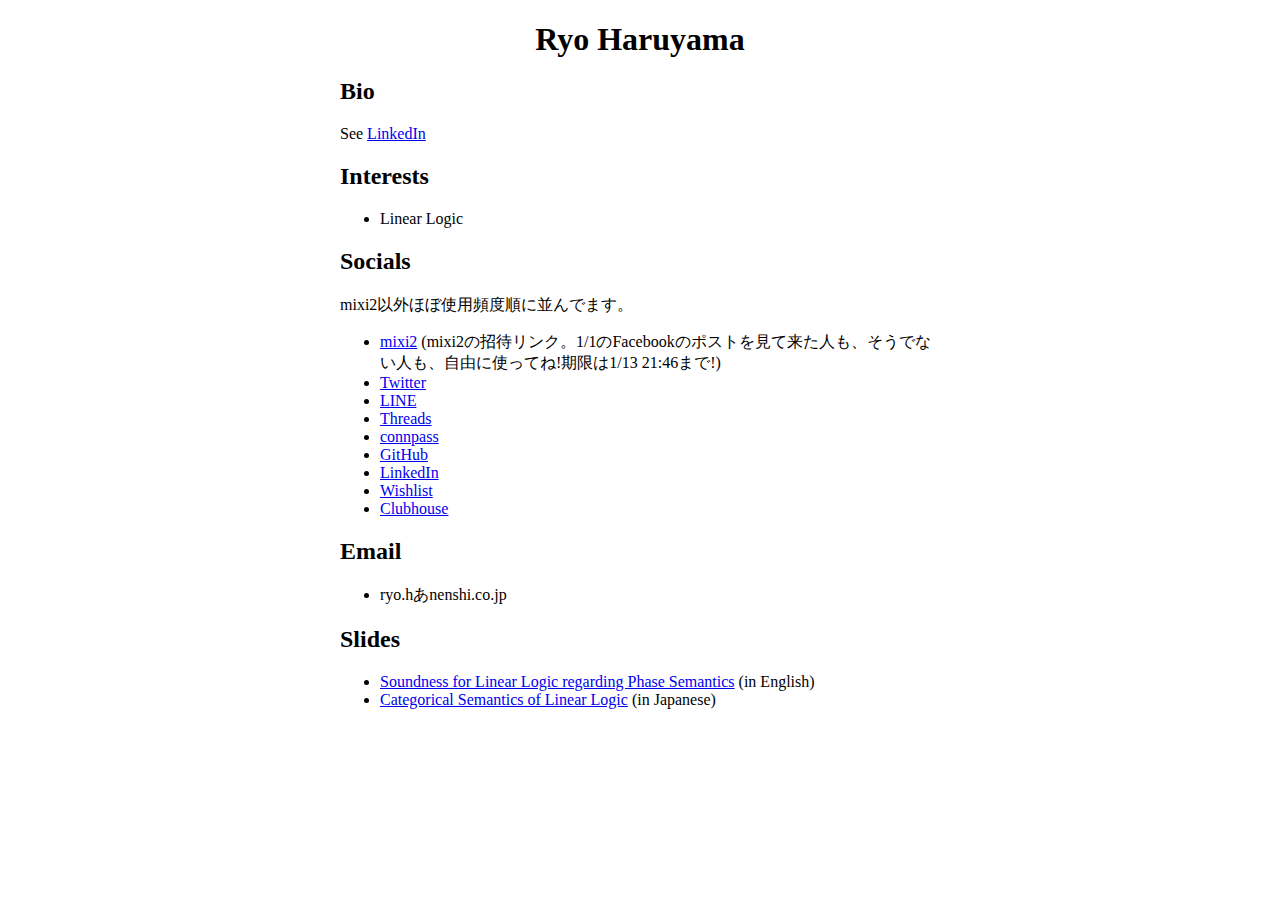
==== commit 5259a746: "fix" ====
--- a/index.html
+++ b/index.html
@@ -3,7 +3,7 @@
 "http://www.w3.org/TR/xhtml1/DTD/xhtml1-strict.dtd">
 <html xmlns="http://www.w3.org/1999/xhtml" lang="en" xml:lang="en">
 <head>
-<!-- 2025-01-01 水 19:40 -->
+<!-- 2025-01-01 水 19:44 -->
 <meta http-equiv="Content-Type" content="text/html;charset=utf-8" />
 <meta name="viewport" content="width=device-width, initial-scale=1" />
 <title>Ryo Haruyama</title>
@@ -199,32 +199,32 @@
 <div id="content" class="content">
 <h1 class="title">Ryo Haruyama</h1>
 
-<div id="outline-container-orga18a29b" class="outline-2">
-<h2 id="orga18a29b">Bio</h2>
-<div class="outline-text-2" id="text-orga18a29b">
+<div id="outline-container-org3fac7f6" class="outline-2">
+<h2 id="org3fac7f6">Bio</h2>
+<div class="outline-text-2" id="text-org3fac7f6">
 <p>
 See <a href="https://www.linkedin.com/in/ryo-haruyama-196220123">LinkedIn</a>
 </p>
 </div>
 </div>
 
-<div id="outline-container-orgeff6369" class="outline-2">
-<h2 id="orgeff6369">Interests</h2>
-<div class="outline-text-2" id="text-orgeff6369">
+<div id="outline-container-org9074c24" class="outline-2">
+<h2 id="org9074c24">Interests</h2>
+<div class="outline-text-2" id="text-org9074c24">
 <ul class="org-ul">
 <li>Linear Logic</li>
 </ul>
 </div>
 </div>
 
-<div id="outline-container-orgd99c2da" class="outline-2">
-<h2 id="orgd99c2da">Socials</h2>
-<div class="outline-text-2" id="text-orgd99c2da">
+<div id="outline-container-org97a3f59" class="outline-2">
+<h2 id="org97a3f59">Socials</h2>
+<div class="outline-text-2" id="text-org97a3f59">
 <p>
 mixi2以外ほぼ使用頻度順に並んでます。
 </p>
 <ul class="org-ul">
-<li><a href="https://mixi.social/invitations/@ryoharuyama/GqttA9b6BRsJLrSWRqg2MA">mixi2</a> (mixi2の招待リンク。Facebookから来た人も、そうでない人も、自由に使ってね!期限は01/13 21:46まで!)</li>
+<li><a href="https://mixi.social/invitations/@ryoharuyama/GqttA9b6BRsJLrSWRqg2MA">mixi2</a> (mixi2の招待リンク。1/1のFacebookのポストを見て来た人も、そうでない人も、自由に使ってね!期限は1/13 21:46まで!)</li>
 <li><a href="https://twitter.com/RyoHaruyama">Twitter</a></li>
 <li><a href="https://line.me/ti/p/CZo-uvtQ-p">LINE</a></li>
 <li><a href="https://www.threads.net/@haruyamar">Threads</a></li>
@@ -237,18 +237,18 @@
 </div>
 </div>
 
-<div id="outline-container-org7971cc0" class="outline-2">
-<h2 id="org7971cc0">Email</h2>
-<div class="outline-text-2" id="text-org7971cc0">
+<div id="outline-container-org742b41f" class="outline-2">
+<h2 id="org742b41f">Email</h2>
+<div class="outline-text-2" id="text-org742b41f">
 <ul class="org-ul">
 <li>ryo.hあnenshi.co.jp</li>
 </ul>
 </div>
 </div>
 
-<div id="outline-container-orgf53a580" class="outline-2">
-<h2 id="orgf53a580">Slides</h2>
-<div class="outline-text-2" id="text-orgf53a580">
+<div id="outline-container-org921b2ec" class="outline-2">
+<h2 id="org921b2ec">Slides</h2>
+<div class="outline-text-2" id="text-org921b2ec">
 <ul class="org-ul">
 <li><a href="./phase-soundness.pdf">Soundness for Linear Logic regarding Phase Semantics</a> (in English)</li>
 <li><a href="./categorical-semantics-of-linear-logic.pdf">Categorical Semantics of Linear Logic</a> (in Japanese)</li>
